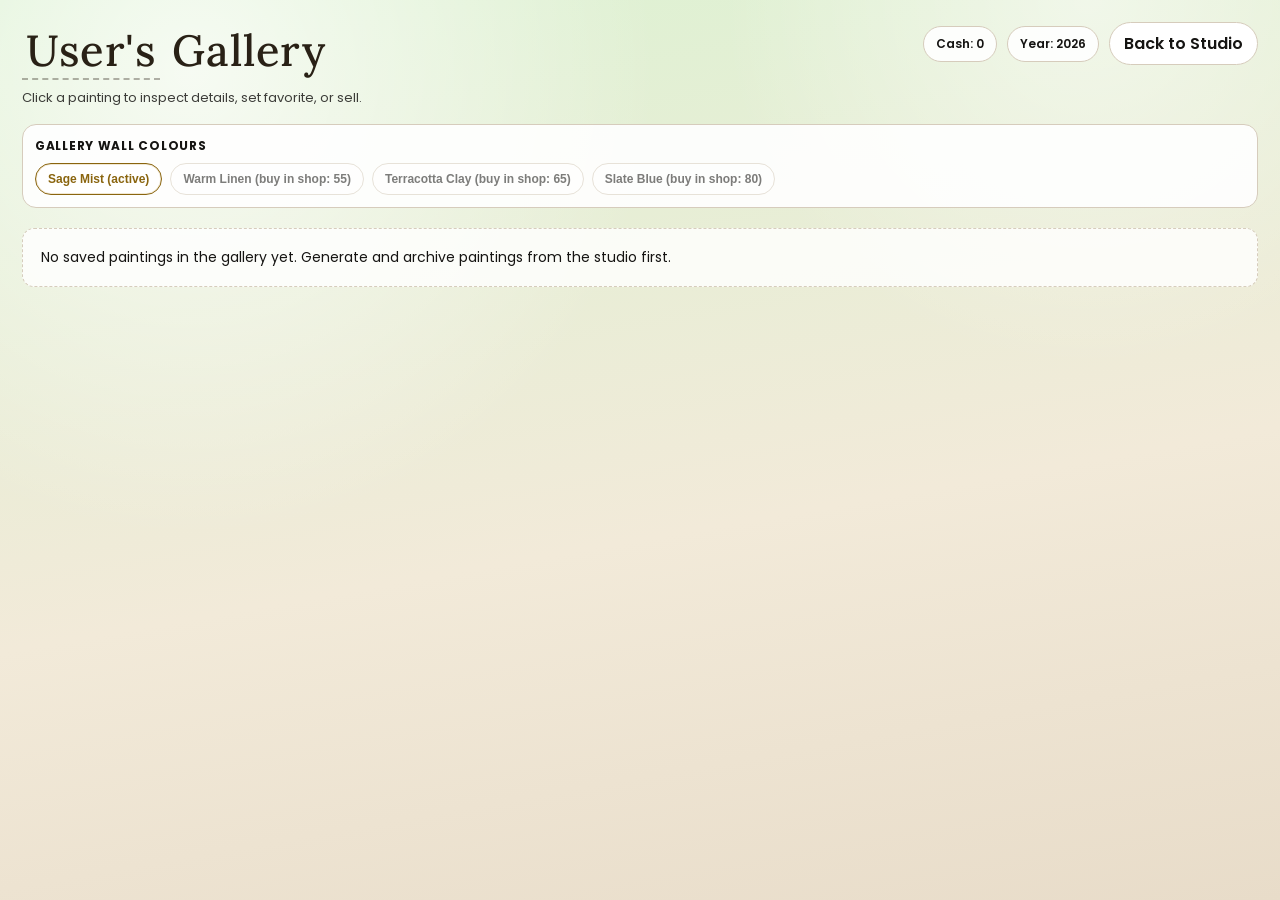
==== UsersGallery.html @ 3fb75469 "Update 0.3 Big update - Added finished Radial Menu - Text Boxes and portrait art - Animated sprites " ====
<!DOCTYPE html>
<html lang="en">
<head>
    <meta charset="UTF-8">
    <meta name="viewport" content="width=device-width, initial-scale=1.0">
    <title>UsersGallery</title>
    <link rel="preconnect" href="https://fonts.googleapis.com">
    <link rel="preconnect" href="https://fonts.gstatic.com" crossorigin>
    <link href="https://fonts.googleapis.com/css2?family=Poppins:wght@400;500;600;700&family=Lora:wght@400;500;700&display=swap" rel="stylesheet">
    <link rel="stylesheet" href="UsersGallery.css">
</head>
<body>
    <main class="gallery-shell">
        <header class="gallery-header">
            <div>
                <h1 class="gallery-title"><span id="gallery-owner" class="gallery-owner" contenteditable="true" spellcheck="false">User's</span> Gallery</h1>
                <p class="gallery-sub">Click a painting to inspect details, set favorite, or sell.</p>
            </div>
            <div class="gallery-actions">
                <div class="gallery-coin-pill" id="gallery-coins">Cash: 0</div>
                <div class="gallery-year-pill" id="gallery-year">Year: 0000</div>
                <a class="back-btn" href="index.html">Back to Studio</a>
            </div>
        </header>

        <section class="wall-controls">
            <h2 class="wall-controls-title">Gallery Wall Colours</h2>
            <div class="wall-controls-grid" id="wall-controls-grid"></div>
        </section>

        <section class="favourite-wrap" id="favourite-wrap" hidden>
            <article class="favourite-card" id="favourite-card"></article>
        </section>

        <section id="gallery-list"></section>
    </main>

    <div class="popup-backdrop" id="popup-backdrop" aria-hidden="true">
        <div class="popup-card">
            <img class="popup-image" id="popup-image" alt="Selected painting">
            <div class="popup-values" id="popup-values"></div>
            <p class="popup-summary" id="popup-summary"></p>
            <div class="popup-actions">
                <button class="popup-btn favorite" id="popup-favorite-btn" type="button">Set Favorite</button>
                <button class="popup-btn sell" id="popup-sell-btn" type="button">Sell</button>
                <button class="popup-btn" id="popup-close-btn" type="button">Close</button>
            </div>
        </div>
    </div>

    <div class="sale-announcement" id="sale-announcement" aria-hidden="true">
        <p class="sale-announcement-title" id="sale-announcement-title">SOLD 0 coins</p>
        <p class="sale-announcement-subtitle" id="sale-announcement-subtitle">Buyer: Collector</p>
    </div>

    <script>
    (function() {
        const STORAGE_CREATURE = 'creature_v2';
        const STORAGE_HISTORY = 'generation_history_v1';
        const STORAGE_OWNER = 'gallery_owner_name_v1';

        const WALL_THEMES = [
            { id: 'sage', label: 'Sage Mist', colour: [220, 242, 210], price: 0 },
            { id: 'linen', label: 'Warm Linen', colour: [244, 236, 217], price: 55 },
            { id: 'clay', label: 'Terracotta Clay', colour: [232, 202, 176], price: 65 },
            { id: 'slate', label: 'Slate Blue', colour: [188, 203, 218], price: 80 },
        ];

        // Global multiplier for gallery artwork size.
        const GALLERY_IMAGE_SIZE_MULTIPLIER = 4;

        const BUYER_PROFILES = [
            {
                id: 'realist',
                name: 'Realist',
                weight: 1.0,
                baseMin: 10,
                baseMax: 95,
                precisionTarget: 0.95,
                precisionTolerance: 0.05,
                rangeTarget: 0.12,
                rangeTolerance: 0.1,
                styleWeight: 0.85,
                harmonyWeight: 0.15,
                harmonyLikes: { complementary: 1.0, similar: 0.25, contrasting: 0.45 },
            },
            {
                id: 'abstractist',
                name: 'Abstractist',
                weight: 1.0,
                baseMin: 10,
                baseMax: 90,
                precisionTarget: 0.25,
                precisionTolerance: 0.5,
                rangeTarget: 0.82,
                rangeTolerance: 0.28,
                styleWeight: 0.7,
                harmonyWeight: 0.3,
                harmonyLikes: { complementary: 0.4, similar: 0.95, contrasting: 0.95 },
            },
            {
                id: 'confetti-enthusiast',
                name: 'Confetti Enthusiast',
                weight: 0.7,
                baseMin: 15,
                baseMax: 105,
                precisionTarget: 0.6,
                precisionTolerance: 0.2,
                rangeTarget: 0.97,
                rangeTolerance: 0.12,
                styleWeight: 0.35,
                harmonyWeight: 0.65,
                harmonyLikes: { complementary: 0.25, similar: 0.3, contrasting: 1.0 },
            },
        ];

        const ownerEl = document.getElementById('gallery-owner');
        const coinsEl = document.getElementById('gallery-coins');
        const yearEl = document.getElementById('gallery-year');
        const wallControlsGridEl = document.getElementById('wall-controls-grid');
        const favouriteWrapEl = document.getElementById('favourite-wrap');
        const favouriteCardEl = document.getElementById('favourite-card');
        const galleryListEl = document.getElementById('gallery-list');
        const popupBackdropEl = document.getElementById('popup-backdrop');
        const popupImageEl = document.getElementById('popup-image');
        const popupValuesEl = document.getElementById('popup-values');
        const popupSummaryEl = document.getElementById('popup-summary');
        const popupFavoriteBtnEl = document.getElementById('popup-favorite-btn');
        const popupSellBtnEl = document.getElementById('popup-sell-btn');
        const popupCloseBtnEl = document.getElementById('popup-close-btn');
        const saleAnnouncementEl = document.getElementById('sale-announcement');
        const saleAnnouncementTitleEl = document.getElementById('sale-announcement-title');
        const saleAnnouncementSubtitleEl = document.getElementById('sale-announcement-subtitle');

        let creatureState = loadJson(STORAGE_CREATURE, {});
        let history = loadJson(STORAGE_HISTORY, []);
        if (!Array.isArray(history)) history = [];

        let selectedSnapshot = null;
        let coins = Number(creatureState.galleryCoins) || 0;
        let ownedWallThemeIds = normalizeOwnedThemes(creatureState.ownedGalleryWallThemeIds);
        let activeWallThemeId = pickActiveTheme(creatureState.activeGalleryWallThemeId, ownedWallThemeIds);
        let favouriteGenerationSerial = normalizeSerial(creatureState.favouriteGenerationSerial);
        let trimCacheBySerial = new Map();
        let activeRenderVersion = 0;
        let saleAnnouncement = null;
        let saleAnnouncementRaf = null;

        let currentYear = new Date().getFullYear();
        yearEl.textContent = `Year: ${currentYear}`;

        initializeOwnerName();
        applyWallTheme();
        renderWallControls();
        renderGallery();

        ownerEl.addEventListener('blur', persistOwnerName);
        ownerEl.addEventListener('keydown', (event) => {
            if (event.key === 'Enter') {
                event.preventDefault();
                ownerEl.blur();
            }
        });

        popupBackdropEl.addEventListener('click', (event) => {
            if (event.target === popupBackdropEl) closePopup();
        });
        popupCloseBtnEl.addEventListener('click', closePopup);
        popupFavoriteBtnEl.addEventListener('click', onSetFavoriteClicked);
        popupSellBtnEl.addEventListener('click', onSellClicked);
        window.addEventListener('resize', onWindowResized);

        function loadJson(key, fallback) {
            try {
                let raw = localStorage.getItem(key);
                if (!raw) return fallback;
                return JSON.parse(raw);
            } catch (_) {
                return fallback;
            }
        }

        function saveCreatureState() {
            localStorage.setItem(STORAGE_CREATURE, JSON.stringify(creatureState));
        }

        function saveHistory() {
            localStorage.setItem(STORAGE_HISTORY, JSON.stringify(history));
        }

        function normalizeOwnedThemes(rawOwned) {
            let valid = new Set(WALL_THEMES.map(theme => theme.id));
            let owned = Array.isArray(rawOwned) ? rawOwned.filter(id => valid.has(id)) : [];
            if (!owned.includes('sage')) owned.unshift('sage');
            return owned.filter((id, idx, arr) => arr.indexOf(id) === idx);
        }

        function pickActiveTheme(rawActive, owned) {
            let valid = new Set(WALL_THEMES.map(theme => theme.id));
            if (typeof rawActive === 'string' && valid.has(rawActive) && owned.includes(rawActive)) {
                return rawActive;
            }
            return owned[0] || 'sage';
        }

        function normalizeSerial(value) {
            let n = Number(value);
            return Number.isFinite(n) ? n : null;
        }

        function initializeOwnerName() {
            let stored = localStorage.getItem(STORAGE_OWNER);
            if (!stored || !stored.trim()) {
                ownerEl.textContent = 'User\'s';
                return;
            }
            ownerEl.textContent = stored.trim();
        }

        function persistOwnerName() {
            let cleaned = (ownerEl.textContent || '').replace(/\s+/g, ' ').trim();
            if (!cleaned) cleaned = 'User\'s';
            ownerEl.textContent = cleaned;
            localStorage.setItem(STORAGE_OWNER, cleaned);
        }

        function getThemeById(themeId) {
            return WALL_THEMES.find(theme => theme.id === themeId) || WALL_THEMES[0];
        }

        function applyWallTheme() {
            let theme = getThemeById(activeWallThemeId);
            document.documentElement.style.setProperty('--wall', `rgb(${theme.colour[0]}, ${theme.colour[1]}, ${theme.colour[2]})`);
        }

        function renderWallControls() {
            wallControlsGridEl.innerHTML = '';
            for (let i = 0; i < WALL_THEMES.length; i++) {
                let theme = WALL_THEMES[i];
                let btn = document.createElement('button');
                btn.type = 'button';
                btn.className = 'wall-chip';

                let owned = ownedWallThemeIds.includes(theme.id);
                let active = activeWallThemeId === theme.id;

                if (active) btn.classList.add('active');
                if (!owned) btn.classList.add('locked');

                if (!owned) {
                    btn.textContent = `${theme.label} (buy in shop: ${theme.price})`;
                    btn.disabled = true;
                } else {
                    btn.textContent = active ? `${theme.label} (active)` : `${theme.label} (owned)`;
                    btn.disabled = false;
                    btn.addEventListener('click', () => {
                        activeWallThemeId = theme.id;
                        creatureState.activeGalleryWallThemeId = activeWallThemeId;
                        saveCreatureState();
                        applyWallTheme();
                        renderWallControls();
                    });
                }

                wallControlsGridEl.appendChild(btn);
            }
        }

        function getReferenceKeyword(snapshot) {
            if (snapshot.referenceKeyword && String(snapshot.referenceKeyword).trim()) {
                return String(snapshot.referenceKeyword).trim();
            }

            let path = snapshot.referencePath || '';
            if (path.startsWith('prompt:')) {
                let promptKeyword = path.slice('prompt:'.length).trim();
                return promptKeyword || 'Prompt Study';
            }

            let fileName = String(path).split('/').pop() || '';
            let map = {
                'FamiliarBallReference.png': 'Sphere',
                'FamiliarBirdReference.png': 'Bird',
                'FamiliarBirdReference2.png': 'Pigeon',
                'FamiliarRealBirdReference.webp': 'Avian',
                'FamiliarRealBirdReference2.webp': 'Flying Monster',
                'FamiliarTextArt-Happy.png': 'Happiness',
                'FamiliarTextArt-Pride.png': 'Pride',
            };
            if (map[fileName]) return map[fileName];

            return 'Reference Study';
        }

        function stableSeedForSnapshot(snapshot, salt) {
            let serial = Number(snapshot.serial) || 0;
            let precisionBits = Math.round((Number(snapshot.referenceRulePrecision) || 0) * 1000);
            let offsetBits = Number(snapshot.colorSchemeOffsetRange) || 0;
            let neighborBits = Number(snapshot.neighborSimilarRange) || 0;
            let refBits = Number(snapshot.referenceMatchRgbRange) || 0;
            let seed = serial * 131 + precisionBits * 17 + offsetBits * 31 + neighborBits * 13 + refBits * 7 + salt * 97;
            return Math.abs(seed);
        }

        function pickVariant(snapshot, options, salt) {
            if (!Array.isArray(options) || options.length === 0) return '';
            let seed = stableSeedForSnapshot(snapshot, salt);
            let index = seed % options.length;
            return options[index];
        }

        function titlePrefix(snapshot) {
            let precision = Number(snapshot.referenceRulePrecision) || 0.5;
            if (precision < 0.25) {
                return pickVariant(snapshot, ['The Essence of ', 'The Ideal ', 'Death of a ', 'Scribble of ', 'My '], 1);
            }
            if (precision < 0.5) {
                return pickVariant(snapshot, ['Abstracted ', 'Deconstructed ', 'Sketch of ', 'Exploded ', 'Chaotic ', 'Impasto Painting of '], 2);
            }
            if (precision < 0.8) {
                return pickVariant(snapshot, ['Study of ', 'Painting of ', 'Midday Light on ', 'Morning Render with ', 'Reality of ', 'The World of'], 3);
            }
            return pickVariant(snapshot, ['Portrait of ', 'Hyperrealistic Painting with ', 'My ', 'Photograph of '], 4);
        }

        function flavourText(snapshot) {
            let precision = Number(snapshot.referenceRulePrecision) || 0.5;
            let noise = Number(snapshot.colorSchemeOffsetRange) || 20;

            if (precision < 0.3) {
                return pickVariant(snapshot, [
                    'I closed my eyes and drew what I felt.',
                    'An abstract interpretation made without reference.',
                    'Completely random strokes made as an abstract interpretation of colour.',
                    'Broad abstraction carries the image more than fine detail.'
                ], 10);
            }
            if (noise > 40) {
                return pickVariant(snapshot, [
                    'TV static captured by me.',
                    'Fractual noise study.',
                    'The messy colours reflect the artistic essence of a computer generated image, using just random noise with loose rules to try and create ideas. However, this is a fruitless effort as random numbers and colour could never accurately reflect an interpretation or true abstraction of reality. In the end I am doomed to constantly create degeneration of other artists work and never truly create something my own.',
                    'I honestly do not know what this is.',
                    'The vast variation in the colours results in a loss of form, pallette, and structure. Creating a painting of grain and noise.'
                ], 11);
            }
            if (precision > 0.85) {
                return pickVariant(snapshot, [
                    'High-detail rendering with tighter decisions and cleaner form.',
                    'Refined edge discipline gives this piece a deliberate finish.',
                    'I need to stay so still, I grew more Mycellium to root me to the ground just to help stabilize.',
                    'In order to get this level of accuracy I taped a laptop to my head so I can constantly see a reference.'
                ], 12);
            }
            return pickVariant(snapshot, [
                'A very balanced painting, as I did not want to lean in any direction.',
                'A very moderate painting, not using extreme precision nor random colours.',
                'My very cool painting. I was so happy to make this, I wanted to put it on my fridge. But I do not have hands.',
                'Moderate precision supports both readability and expressive variation.'
            ], 13);
        }

        function generatedTitle(snapshot) {
            let keyword = getReferenceKeyword(snapshot);
            let year = Number(snapshot.createdAtYear) || currentYear;
            return `${titlePrefix(snapshot)}${keyword} (${year})`;
        }

        function snapshotValues(snapshot) {
            let scheme = Array.isArray(snapshot.colorScheme) ? snapshot.colorScheme : [];
            let schemeText = scheme.map(col => `(${col[0]},${col[1]},${col[2]})`).join(' ');
            return [
                `generation #${snapshot.serial} (${snapshot.reason || 'archived'})`,
                `precision: ${(Number(snapshot.referenceRulePrecision) || 0).toFixed(3)}`,
                `color_scheme_offset_range: ${snapshot.colorSchemeOffsetRange || 0}`,
                `neighbor_similar_range: ${snapshot.neighborSimilarRange || 0}`,
                `reference_match_rgb_range: ${snapshot.referenceMatchRgbRange || 0}`,
                `scheme: ${schemeText}`,
            ].join('\n');
        }

        function clamp01(v) {
            return Math.max(0, Math.min(1, Number(v) || 0));
        }

        function hueDistanceDegrees(a, b) {
            let diff = Math.abs(a - b) % 360;
            return diff > 180 ? 360 - diff : diff;
        }

        function rgbToHue(rgb) {
            let r = clamp01((Number(rgb[0]) || 0) / 255);
            let g = clamp01((Number(rgb[1]) || 0) / 255);
            let b = clamp01((Number(rgb[2]) || 0) / 255);

            let max = Math.max(r, g, b);
            let min = Math.min(r, g, b);
            let delta = max - min;
            if (delta === 0) return 0;

            let hue = 0;
            if (max === r) hue = ((g - b) / delta) % 6;
            else if (max === g) hue = (b - r) / delta + 2;
            else hue = (r - g) / delta + 4;

            hue *= 60;
            if (hue < 0) hue += 360;
            return hue;
        }

        function analyzeColourTheoryFromScheme(scheme) {
            if (!Array.isArray(scheme) || scheme.length < 2) {
                return { similar: 0, complementary: 0, contrasting: 0.5 };
            }

            let hues = scheme.map(rgbToHue);
            let pairCount = 0;
            let similar = 0;
            let complementary = 0;
            let contrasting = 0;

            for (let i = 0; i < hues.length; i++) {
                for (let j = i + 1; j < hues.length; j++) {
                    let d = hueDistanceDegrees(hues[i], hues[j]);
                    pairCount += 1;
                    if (d <= 25) similar += 1;
                    if (d >= 150 && d <= 210) complementary += 1;
                    if (d >= 70 && d <= 140) contrasting += 1;
                }
            }

            if (pairCount === 0) return { similar: 0, complementary: 0, contrasting: 0.5 };
            return {
                similar: similar / pairCount,
                complementary: complementary / pairCount,
                contrasting: contrasting / pairCount,
            };
        }

        function targetMatchScore(value, target, tolerance) {
            let safeTolerance = Math.max(0.0001, Number(tolerance) || 0);
            return clamp01(1 - Math.abs((Number(value) || 0) - (Number(target) || 0)) / safeTolerance);
        }

        function normalisedRangeEnergy(snapshot) {
            let offset = clamp01((Number(snapshot.colorSchemeOffsetRange) || 0) / 255);
            let neighbor = clamp01((Number(snapshot.neighborSimilarRange) || 0) / 255);
            let ref = clamp01((Number(snapshot.referenceMatchRgbRange) || 0) / 255);
            return (offset + neighbor + ref) / 3;
        }

        function evaluateSnapshotAgainstBuyer(snapshot, buyer, useRandomBase = true) {
            let precision = clamp01(snapshot.referenceRulePrecision || 0);
            let rangeEnergy = normalisedRangeEnergy(snapshot);
            let colourTheory = analyzeColourTheoryFromScheme(snapshot.colorScheme || []);

            let precisionScore = targetMatchScore(precision, buyer.precisionTarget, buyer.precisionTolerance);
            let rangeScore = targetMatchScore(rangeEnergy, buyer.rangeTarget, buyer.rangeTolerance);
            let styleScore = (precisionScore + rangeScore) * 0.5;

            let harmonyLikes = buyer.harmonyLikes || {};
            let harmonyWeighted =
                colourTheory.complementary * (harmonyLikes.complementary || 0) +
                colourTheory.similar * (harmonyLikes.similar || 0) +
                colourTheory.contrasting * (harmonyLikes.contrasting || 0);
            let harmonyWeightSum =
                (harmonyLikes.complementary || 0) +
                (harmonyLikes.similar || 0) +
                (harmonyLikes.contrasting || 0);
            let harmonyScore = harmonyWeightSum > 0 ? clamp01(harmonyWeighted / harmonyWeightSum) : 0.5;

            let combinedFit = clamp01(
                styleScore * (buyer.styleWeight || 0.5) +
                harmonyScore * (buyer.harmonyWeight || 0.5)
            );

            let baseValue = useRandomBase
                ? buyer.baseMin + Math.random() * (buyer.baseMax - buyer.baseMin)
                : (buyer.baseMin + buyer.baseMax) * 0.5;

            let payout = Math.round(baseValue * (0.45 + combinedFit * 1.35));
            return {
                buyerId: buyer.id,
                buyerName: buyer.name,
                fit: combinedFit,
                payout,
            };
        }

        function pickRandomBuyerProfile() {
            let totalWeight = BUYER_PROFILES.reduce((sum, buyer) => sum + Math.max(0, buyer.weight || 0), 0);
            if (totalWeight <= 0) return BUYER_PROFILES[0];

            let pick = Math.random() * totalWeight;
            let cursor = 0;
            for (let i = 0; i < BUYER_PROFILES.length; i++) {
                cursor += Math.max(0, BUYER_PROFILES[i].weight || 0);
                if (pick <= cursor) return BUYER_PROFILES[i];
            }
            return BUYER_PROFILES[BUYER_PROFILES.length - 1];
        }

        function appraiseSnapshotForSale(snapshot) {
            let buyer = pickRandomBuyerProfile();
            return evaluateSnapshotAgainstBuyer(snapshot, buyer, true);
        }

        function estimateSnapshotMarketValue(snapshot) {
            if (!BUYER_PROFILES.length) {
                return { estimate: 0, topBuyer: 'none', topFit: 0 };
            }

            let evaluations = BUYER_PROFILES.map((buyer) => evaluateSnapshotAgainstBuyer(snapshot, buyer, false));
            let estimate = Math.round(evaluations.reduce((sum, evalResult) => sum + evalResult.payout, 0) / evaluations.length);
            let top = evaluations[0];

            for (let i = 1; i < evaluations.length; i++) {
                if (evaluations[i].fit > top.fit) top = evaluations[i];
            }

            return {
                estimate,
                topBuyer: top.buyerName,
                topFit: top.fit,
            };
        }

        function saleSummary(snapshot) {
            if (snapshot.sold) {
                return `Sold to ${snapshot.soldTo || 'buyer'} for ${snapshot.salePrice || 0} coins.`;
            }
            let estimate = estimateSnapshotMarketValue(snapshot);
            return `Market estimate: ~${estimate.estimate} coins. Best fit: ${estimate.topBuyer} (${Math.round(estimate.topFit * 100)}%).`;
        }

        function onWindowResized() {
            let grid = galleryListEl.querySelector('.art-grid');
            if (grid) {
                applyMasonryLayout(grid);
            }
            let favouriteGrid = favouriteCardEl.querySelector('.art-grid');
            if (favouriteGrid) {
                applyMasonryLayout(favouriteGrid);
            }
        }

        function trimmedFallbackForSnapshot(snapshot) {
            return {
                serial: Number(snapshot.serial),
                imageDataUrl: snapshot.imageDataUrl,
                width: 1,
                height: 1,
                area: 1,
                aspect: 1,
            };
        }

        function trimTransparentPadding(imageDataUrl) {
            return new Promise((resolve) => {
                let img = new Image();
                img.onload = () => {
                    let sourceCanvas = document.createElement('canvas');
                    sourceCanvas.width = img.naturalWidth;
                    sourceCanvas.height = img.naturalHeight;
                    let sourceCtx = sourceCanvas.getContext('2d');
                    sourceCtx.drawImage(img, 0, 0);

                    let data = sourceCtx.getImageData(0, 0, sourceCanvas.width, sourceCanvas.height).data;
                    let minX = sourceCanvas.width;
                    let minY = sourceCanvas.height;
                    let maxX = -1;
                    let maxY = -1;

                    for (let y = 0; y < sourceCanvas.height; y++) {
                        for (let x = 0; x < sourceCanvas.width; x++) {
                            let alpha = data[(y * sourceCanvas.width + x) * 4 + 3];
                            if (alpha > 8) {
                                if (x < minX) minX = x;
                                if (y < minY) minY = y;
                                if (x > maxX) maxX = x;
                                if (y > maxY) maxY = y;
                            }
                        }
                    }

                    if (maxX < minX || maxY < minY) {
                        resolve({
                            imageDataUrl,
                            width: img.naturalWidth,
                            height: img.naturalHeight,
                        });
                        return;
                    }

                    let trimWidth = maxX - minX + 1;
                    let trimHeight = maxY - minY + 1;
                    let trimmedCanvas = document.createElement('canvas');
                    trimmedCanvas.width = trimWidth;
                    trimmedCanvas.height = trimHeight;
                    let trimmedCtx = trimmedCanvas.getContext('2d');
                    trimmedCtx.drawImage(sourceCanvas, minX, minY, trimWidth, trimHeight, 0, 0, trimWidth, trimHeight);

                    resolve({
                        imageDataUrl: trimmedCanvas.toDataURL('image/png'),
                        width: trimWidth,
                        height: trimHeight,
                    });
                };
                img.onerror = () => {
                    resolve({ imageDataUrl, width: 1, height: 1 });
                };
                img.src = imageDataUrl;
            });
        }

        async function getDisplaySnapshot(snapshot) {
            let serial = Number(snapshot.serial);
            if (trimCacheBySerial.has(serial)) {
                return trimCacheBySerial.get(serial);
            }

            let promise = trimTransparentPadding(snapshot.imageDataUrl)
                .then((trimmed) => {
                    let width = Math.max(1, Number(trimmed.width) || 1);
                    let height = Math.max(1, Number(trimmed.height) || 1);
                    return {
                        serial,
                        imageDataUrl: trimmed.imageDataUrl || snapshot.imageDataUrl,
                        width,
                        height,
                        area: width * height,
                        aspect: width / height,
                    };
                })
                .catch(() => trimmedFallbackForSnapshot(snapshot));

            trimCacheBySerial.set(serial, promise);
            return promise;
        }

        function buildCardLayoutMeta(displaySnapshot, medianArea) {
            let areaRatio = displaySnapshot.area / medianArea;
            let sizeClass = 'normal';
            if (areaRatio < 0.72) sizeClass = 'small';
            if (areaRatio > 1.35) sizeClass = 'large';

            let scaleFactor = Math.sqrt(Math.max(0.18, areaRatio));
            scaleFactor = Math.max(0.64, Math.min(1.58, scaleFactor));

            let colSpan = 1;
            if (displaySnapshot.aspect > 1.45 && scaleFactor > 0.95) colSpan = 2;
            if (displaySnapshot.aspect > 2.1) colSpan = 3;
            if (scaleFactor > 1.4 && colSpan < 2) colSpan = 2;

            return {
                sizeClass,
                colSpan,
                scaleFactor,
            };
        }

        function applyMasonryLayout(gridEl) {
            let styles = getComputedStyle(gridEl);
            let rowHeight = parseFloat(styles.getPropertyValue('grid-auto-rows')) || 8;
            let rowGap = parseFloat(styles.getPropertyValue('row-gap')) || 0;

            let cards = Array.from(gridEl.querySelectorAll('.art-card'));
            for (let i = 0; i < cards.length; i++) {
                let card = cards[i];
                let colSpan = Number(card.dataset.colSpan) || 1;
                card.style.gridColumnEnd = `span ${colSpan}`;
            }

            requestAnimationFrame(() => {
                for (let i = 0; i < cards.length; i++) {
                    let card = cards[i];
                    let height = card.getBoundingClientRect().height;
                    let span = Math.max(1, Math.ceil((height + rowGap) / (rowHeight + rowGap)));
                    card.style.gridRowEnd = `span ${span}`;
                }
            });
        }

        function currentAnnouncementAlpha(nowMs, ann) {
            let elapsed = nowMs - ann.startAt;
            if (elapsed < 0 || elapsed > ann.durationMs) return 0;

            if (elapsed <= ann.fadeInMs) {
                return Math.max(0, Math.min(1, elapsed / ann.fadeInMs));
            }

            let fadeOutStart = ann.durationMs - ann.fadeOutMs;
            if (elapsed >= fadeOutStart) {
                return Math.max(0, Math.min(1, (ann.durationMs - elapsed) / ann.fadeOutMs));
            }

            return 1;
        }

        function renderSaleAnnouncementFrame() {
            if (!saleAnnouncement) {
                saleAnnouncementRaf = null;
                return;
            }

            let now = performance.now();
            let alpha = currentAnnouncementAlpha(now, saleAnnouncement);
            if (alpha <= 0) {
                if (now - saleAnnouncement.startAt > saleAnnouncement.durationMs) {
                    saleAnnouncement = null;
                    saleAnnouncementEl.classList.remove('active');
                    saleAnnouncementEl.style.opacity = '0';
                    saleAnnouncementEl.setAttribute('aria-hidden', 'true');
                    saleAnnouncementRaf = null;
                    return;
                }
            }

            saleAnnouncementEl.style.opacity = String(alpha);
            saleAnnouncementEl.style.transform = `translate(-50%, calc(-50% + ${(1 - alpha) * 9}px))`;
            saleAnnouncementRaf = requestAnimationFrame(renderSaleAnnouncementFrame);
        }

        function playRegisterSound() {
            let AudioCtx = window.AudioContext || window.webkitAudioContext;
            if (!AudioCtx) return;

            if (!window._saleAudioCtx) {
                window._saleAudioCtx = new AudioCtx();
            }
            let ctx = window._saleAudioCtx;
            if (ctx.state === 'suspended') {
                ctx.resume();
            }

            let now = ctx.currentTime;
            let master = ctx.createGain();
            master.gain.setValueAtTime(0.0001, now);
            master.gain.exponentialRampToValueAtTime(0.18, now + 0.02);
            master.gain.exponentialRampToValueAtTime(0.0001, now + 0.42);
            master.connect(ctx.destination);

            let tone1 = ctx.createOscillator();
            tone1.type = 'square';
            tone1.frequency.setValueAtTime(740, now);
            tone1.frequency.exponentialRampToValueAtTime(980, now + 0.12);
            tone1.connect(master);
            tone1.start(now);
            tone1.stop(now + 0.2);

            let tone2 = ctx.createOscillator();
            tone2.type = 'triangle';
            tone2.frequency.setValueAtTime(1200, now + 0.08);
            tone2.frequency.exponentialRampToValueAtTime(820, now + 0.24);
            tone2.connect(master);
            tone2.start(now + 0.08);
            tone2.stop(now + 0.32);
        }

        function showSaleAnnouncement(buyerName, amount) {
            saleAnnouncement = {
                buyer: buyerName || 'Unknown buyer',
                amount: Math.max(0, Math.round(amount || 0)),
                startAt: performance.now(),
                durationMs: 2200,
                fadeInMs: 260,
                fadeOutMs: 520,
            };

            saleAnnouncementTitleEl.textContent = `SOLD ${saleAnnouncement.amount} coins`;
            saleAnnouncementSubtitleEl.textContent = `Buyer: ${saleAnnouncement.buyer}`;
            saleAnnouncementEl.classList.add('active');
            saleAnnouncementEl.style.opacity = '0';
            saleAnnouncementEl.setAttribute('aria-hidden', 'false');
            playRegisterSound();

            if (!saleAnnouncementRaf) {
                saleAnnouncementRaf = requestAnimationFrame(renderSaleAnnouncementFrame);
            }
        }

        function renderSnapshotCard(snapshot, displaySnapshot, medianArea) {
            let card = document.createElement('article');
            card.className = 'art-card';
            card.dataset.serial = String(snapshot.serial);

            let layoutMeta = buildCardLayoutMeta(displaySnapshot, medianArea);
            card.classList.add(`size-${layoutMeta.sizeClass}`);
            card.dataset.colSpan = String(layoutMeta.colSpan);
            card.style.setProperty('--paint-scale', String(layoutMeta.scaleFactor * GALLERY_IMAGE_SIZE_MULTIPLIER));

            let media = document.createElement('div');
            media.className = 'art-media';

            let img = document.createElement('img');
            img.className = 'art-image';
            img.src = displaySnapshot.imageDataUrl;
            img.alt = generatedTitle(snapshot);
            img.loading = 'lazy';
            img.decoding = 'async';

            media.appendChild(img);

            let meta = document.createElement('div');
            meta.className = 'art-meta';

            let title = document.createElement('h3');
            title.className = 'art-title';
            title.textContent = generatedTitle(snapshot);

            let flavour = document.createElement('p');
            flavour.className = 'art-flavour';
            flavour.textContent = flavourText(snapshot);

            meta.appendChild(title);
            meta.appendChild(flavour);
            card.appendChild(media);
            card.appendChild(meta);

            card.addEventListener('click', () => openPopup(snapshot));
            return card;
        }

        async function renderFavorite(snapshot) {
            favouriteCardEl.innerHTML = '';

            let heading = document.createElement('h2');
            heading.className = 'favourite-heading';
            heading.textContent = 'Favorite Painting';

            let display = await getDisplaySnapshot(snapshot);
            let favoriteGrid = document.createElement('div');
            favoriteGrid.className = 'art-grid favorite-grid';
            let card = renderSnapshotCard(snapshot, display, display.area || 1);
            card.classList.add('favorite-card-focus');
            card.style.setProperty('--paint-scale', String(1.45 * GALLERY_IMAGE_SIZE_MULTIPLIER));
            card.dataset.colSpan = '2';
            favoriteGrid.appendChild(card);

            favouriteCardEl.appendChild(heading);
            favouriteCardEl.appendChild(favoriteGrid);
            favouriteWrapEl.hidden = false;
            applyMasonryLayout(favoriteGrid);
        }

        async function renderGallery() {
            let renderVersion = ++activeRenderVersion;
            coinsEl.textContent = `Cash: ${coins}`;

            let favourite = history.find(item => Number(item.serial) === favouriteGenerationSerial) || null;
            if (favourite) {
                await renderFavorite(favourite);
                if (renderVersion !== activeRenderVersion) return;
            } else {
                favouriteWrapEl.hidden = true;
                favouriteCardEl.innerHTML = '';
            }

            let nonFavourite = history.filter(item => Number(item.serial) !== favouriteGenerationSerial);

            if (nonFavourite.length === 0) {
                galleryListEl.innerHTML = '<div class="empty-note">No saved paintings in the gallery yet. Generate and archive paintings from the studio first.</div>';
                return;
            }

            let displaySnapshots = await Promise.all(nonFavourite.map(item => getDisplaySnapshot(item)));
            if (renderVersion !== activeRenderVersion) return;

            let sortedAreas = displaySnapshots.map(item => item.area).sort((a, b) => a - b);
            let medianArea = sortedAreas[Math.floor(sortedAreas.length / 2)] || 1;

            let grid = document.createElement('div');
            grid.className = 'art-grid';
            for (let i = 0; i < nonFavourite.length; i++) {
                grid.appendChild(renderSnapshotCard(nonFavourite[i], displaySnapshots[i], medianArea));
            }
            galleryListEl.innerHTML = '';
            galleryListEl.appendChild(grid);
            applyMasonryLayout(grid);
        }

        function openPopup(snapshot) {
            selectedSnapshot = snapshot;
            popupImageEl.src = snapshot.imageDataUrl;
            popupValuesEl.textContent = snapshotValues(snapshot);
            popupSummaryEl.textContent = saleSummary(snapshot);
            popupSellBtnEl.disabled = !!snapshot.sold;
            popupSellBtnEl.textContent = snapshot.sold ? 'Sold' : 'Sell';
            popupFavoriteBtnEl.textContent = Number(snapshot.serial) === favouriteGenerationSerial ? 'Favorited' : 'Set Favorite';
            popupBackdropEl.classList.add('active');
            popupBackdropEl.setAttribute('aria-hidden', 'false');
        }

        function closePopup() {
            selectedSnapshot = null;
            popupBackdropEl.classList.remove('active');
            popupBackdropEl.setAttribute('aria-hidden', 'true');
        }

        function onSetFavoriteClicked() {
            if (!selectedSnapshot) return;
            favouriteGenerationSerial = Number(selectedSnapshot.serial);
            creatureState.favouriteGenerationSerial = favouriteGenerationSerial;
            saveCreatureState();
            renderGallery();
            openPopup(selectedSnapshot);
        }

        function onSellClicked() {
            if (!selectedSnapshot || selectedSnapshot.sold) return;

            let appraisal = appraiseSnapshotForSale(selectedSnapshot);
            let payout = appraisal.payout;
            let buyerName = appraisal.buyerName;
            coins += payout;

            let serialToSell = Number(selectedSnapshot.serial);
            history = history.filter(item => Number(item.serial) !== serialToSell);

            if (favouriteGenerationSerial === serialToSell) {
                favouriteGenerationSerial = null;
                creatureState.favouriteGenerationSerial = null;
            }

            creatureState.galleryCoins = coins;
            creatureState.favouriteGenerationSerial = favouriteGenerationSerial;
            creatureState.ownedGalleryWallThemeIds = ownedWallThemeIds.slice();
            creatureState.activeGalleryWallThemeId = activeWallThemeId;

            saveCreatureState();
            saveHistory();
            renderGallery();
            closePopup();
            showSaleAnnouncement(buyerName, payout);
        }
    })();
    </script>
</body>
</html>
---- UsersGallery.css ----
:root {
    --ink: #151412;
    --paper: #fbf8f1;
    --panel: rgba(255, 255, 255, 0.9);
    --line: #d6ccbc;
    --gold: #b98b24;
    --gold-deep: #8a650f;
    --wall: #dcf2d2;
}

* {
    box-sizing: border-box;
}

body {
    margin: 0;
    font-family: 'Poppins', sans-serif;
    color: var(--ink);
    background:
        radial-gradient(circle at 15% 8%, rgba(255, 255, 255, 0.72), transparent 34%),
        radial-gradient(circle at 85% 0%, rgba(255, 255, 255, 0.5), transparent 26%),
        linear-gradient(170deg, var(--wall), #f2ead9 58%, #e8dcc9 100%);
    min-height: 100vh;
}

.gallery-shell {
    max-width: 1300px;
    margin: 0 auto;
    padding: 22px;
}

.gallery-header {
    display: flex;
    justify-content: space-between;
    align-items: flex-start;
    gap: 12px;
    margin-bottom: 16px;
}

.gallery-title {
    margin: 0;
    font-family: 'Lora', serif;
    font-size: clamp(30px, 3.4vw, 56px);
    font-weight: 500;
    letter-spacing: 0.02em;
    color: #292116;
}

.gallery-owner {
    display: inline-block;
    min-width: 120px;
    border-bottom: 2px dashed rgba(41, 33, 22, 0.35);
    padding: 0 4px;
    outline: none;
}

.gallery-owner:focus {
    border-bottom-color: #6a9bcc;
}

.gallery-sub {
    margin-top: 8px;
    margin-bottom: 0;
    font-size: 13px;
    opacity: 0.82;
}

.gallery-actions {
    display: flex;
    align-items: center;
    gap: 10px;
}

.gallery-coin-pill,
.gallery-year-pill {
    background: var(--panel);
    border: 1px solid var(--line);
    border-radius: 999px;
    padding: 8px 12px;
    font-size: 12px;
    font-weight: 600;
}

.back-btn {
    border: 1px solid var(--line);
    border-radius: 999px;
    background: #fff;
    color: var(--ink);
    font-weight: 600;
    text-decoration: none;
    padding: 8px 14px;
}

.wall-controls {
    margin-top: 6px;
    margin-bottom: 20px;
    background: var(--panel);
    border: 1px solid var(--line);
    border-radius: 14px;
    padding: 12px;
}

.wall-controls-title {
    margin: 0 0 8px 0;
    font-size: 12px;
    letter-spacing: 0.06em;
    text-transform: uppercase;
}

.wall-controls-grid {
    display: flex;
    flex-wrap: wrap;
    gap: 8px;
}

.wall-chip {
    border: 1px solid var(--line);
    border-radius: 999px;
    padding: 8px 12px;
    background: #fff;
    color: var(--ink);
    font-size: 12px;
    font-weight: 600;
    cursor: pointer;
}

.wall-chip.active {
    border-color: var(--gold-deep);
    color: var(--gold-deep);
    box-shadow: inset 0 0 0 1px rgba(185, 139, 36, 0.2);
}

.wall-chip.locked {
    opacity: 0.55;
    cursor: not-allowed;
}

.favourite-wrap {
    margin-bottom: 18px;
}

.favourite-card {
    border: 2px solid rgba(185, 139, 36, 0.8);
    border-radius: 18px;
    background:
        linear-gradient(135deg, rgba(255, 245, 202, 0.32), rgba(255, 255, 255, 0.9));
    box-shadow: 0 14px 30px rgba(78, 62, 24, 0.16);
    padding: 14px;
}

.favourite-heading {
    margin: 0 0 8px 0;
    color: var(--gold);
    letter-spacing: 0.08em;
    text-transform: uppercase;
    font-size: 12px;
    font-weight: 700;
}

.art-grid {
    display: grid;
    grid-template-columns: repeat(auto-fill, minmax(150px, 1fr));
    grid-auto-rows: 8px;
    gap: 36px 30px;
    grid-auto-flow: dense;
    align-items: start;
}

.favorite-grid {
    grid-template-columns: repeat(2, minmax(160px, 240px));
    justify-content: center;
}

.art-card {
    cursor: pointer;
    border: none;
    background: transparent;
    overflow: visible;
    display: flex;
    flex-direction: column;
    align-items: center;
    transition: transform 0.18s ease;
}

.art-card:hover {
    transform: translateY(-3px);
}

.art-media {
    width: 100%;
    display: flex;
    justify-content: center;
    align-items: flex-start;
}

.art-image {
    width: calc(100% * var(--paint-scale, 1));
    height: auto;
    max-width: 170%;
    display: block;
    image-rendering: pixelated;
    background: transparent;
    border: 5px solid #6e5222;
    box-shadow:
        inset 0 0 0 2px #aa7e2f,
        0 10px 20px rgba(40, 27, 8, 0.26);
}

.art-card.size-small .art-image {
    width: calc(86% * var(--paint-scale, 1));
}

.art-card.size-normal .art-image {
    width: calc(94% * var(--paint-scale, 1));
}

.art-card.size-large .art-image {
    width: calc(104% * var(--paint-scale, 1));
}

.favorite-card-focus {
    align-items: center;
}

.favorite-card-focus .art-image {
    border: 10px solid #7c5a1a;
    box-shadow:
        inset 0 0 0 3px #d8b34e,
        inset 0 0 0 8px #9c7222,
        0 14px 30px rgba(57, 38, 8, 0.35);
}

.favorite-card-focus .art-meta {
    text-align: center;
}

.art-meta {
    width: 100%;
    padding: 8px 4px 0 4px;
}

.art-title {
    margin: 0 0 5px 0;
    font-family: 'Lora', serif;
    font-size: 16px;
    line-height: 1.22;
}

.art-flavour {
    margin: 0;
    font-size: 12px;
    line-height: 1.4;
    opacity: 0.82;
}

.sale-announcement {
    position: fixed;
    left: 50%;
    top: 50%;
    transform: translate(-50%, -50%);
    opacity: 0;
    pointer-events: none;
    z-index: 250;
    text-align: center;
}

.sale-announcement.active {
    display: block;
}

.sale-announcement-title {
    margin: 0;
    font-family: 'Lora', serif;
    font-size: clamp(24px, 4.2vw, 52px);
    font-weight: 700;
    letter-spacing: 0.02em;
    color: #fff1bc;
    text-shadow:
        0 2px 0 rgba(0, 0, 0, 0.5),
        0 7px 18px rgba(0, 0, 0, 0.5);
}

.sale-announcement-subtitle {
    margin: 6px 0 0 0;
    font-size: clamp(14px, 2vw, 26px);
    color: #ecf8ff;
    text-shadow:
        0 1px 0 rgba(0, 0, 0, 0.45),
        0 6px 15px rgba(0, 0, 0, 0.45);
}

.empty-note {
    border: 1px dashed var(--line);
    border-radius: 12px;
    background: rgba(255, 255, 255, 0.8);
    padding: 18px;
    font-size: 14px;
}

.popup-backdrop {
    position: fixed;
    inset: 0;
    background: rgba(9, 8, 6, 0.48);
    display: none;
    justify-content: center;
    align-items: center;
    z-index: 200;
    padding: 16px;
}

.popup-backdrop.active {
    display: flex;
}

.popup-card {
    width: min(760px, 100%);
    max-height: calc(100vh - 32px);
    overflow: auto;
    border: 1px solid var(--line);
    border-radius: 14px;
    background: #fff;
    box-shadow: 0 16px 44px rgba(0, 0, 0, 0.34);
    padding: 12px;
}

.popup-image {
    width: 100%;
    border-radius: 10px;
    border: 1px solid var(--line);
    image-rendering: pixelated;
}

.popup-values {
    margin-top: 10px;
    margin-bottom: 8px;
    max-height: 160px;
    overflow: auto;
    border: 1px solid var(--line);
    border-radius: 10px;
    background: #f9f7f2;
    padding: 10px;
    white-space: pre-wrap;
    font-size: 12px;
    line-height: 1.42;
    font-family: 'Courier New', monospace;
}

.popup-summary {
    margin: 0 0 10px 0;
    font-size: 12px;
    line-height: 1.4;
}

.popup-actions {
    display: grid;
    grid-template-columns: 1fr 1fr 1fr;
    gap: 8px;
}

.popup-btn {
    border: 1px solid #ccb98f;
    border-radius: 8px;
    background: #fff;
    padding: 9px 8px;
    font-weight: 600;
    cursor: pointer;
}

.popup-btn:hover {
    background: #f8f3e7;
}

.popup-btn.sell {
    border-color: #bc7656;
    color: #7a3f29;
}

.popup-btn.favorite {
    border-color: #c89a33;
    color: #8a650f;
}

@media (max-width: 900px) {
    .gallery-header {
        flex-direction: column;
        align-items: flex-start;
    }

    .gallery-actions {
        width: 100%;
        flex-wrap: wrap;
    }

    .popup-actions {
        grid-template-columns: 1fr;
    }

    .art-grid {
        grid-template-columns: repeat(auto-fill, minmax(130px, 1fr));
        gap: 24px 20px;
    }

    .favorite-grid {
        grid-template-columns: minmax(150px, 260px);
    }
}
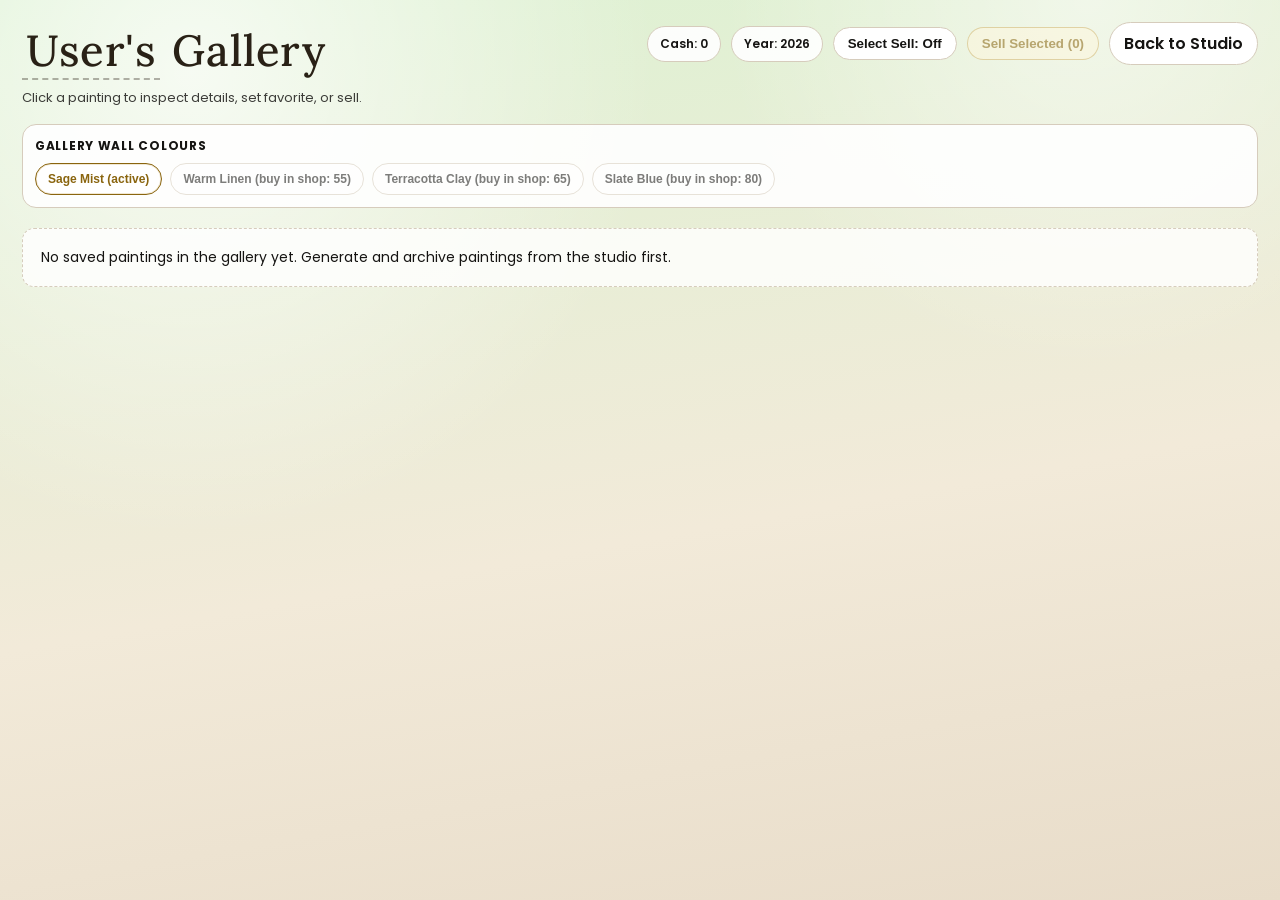
==== commit e22b7a10: "Update 0.9 Added new pot colours, changed sprites,  arranged scene, added multi-sell to gallery, tut" ====
--- a/UsersGallery.html
+++ b/UsersGallery.html
@@ -19,6 +19,8 @@
             <div class="gallery-actions">
                 <div class="gallery-coin-pill" id="gallery-coins">Cash: 0</div>
                 <div class="gallery-year-pill" id="gallery-year">Year: 0000</div>
+                <button class="gallery-select-btn" id="gallery-select-sell-toggle" type="button" aria-pressed="false">Select Sell: Off</button>
+                <button class="gallery-select-btn gallery-select-btn-primary" id="gallery-sell-selected-btn" type="button" disabled>Sell Selected (0)</button>
                 <a class="back-btn" href="index.html">Back to Studio</a>
             </div>
         </header>
@@ -68,6 +70,8 @@
 
         // Global multiplier for gallery artwork size.
         const GALLERY_IMAGE_SIZE_MULTIPLIER = 4;
+        const DEFAULT_CANVAS_COLS = 30;
+        const DEFAULT_CANVAS_ROWS = 30;
 
         const BUYER_PROFILES = [
             {
@@ -121,6 +125,8 @@
         const favouriteWrapEl = document.getElementById('favourite-wrap');
         const favouriteCardEl = document.getElementById('favourite-card');
         const galleryListEl = document.getElementById('gallery-list');
+        const gallerySelectSellToggleEl = document.getElementById('gallery-select-sell-toggle');
+        const gallerySellSelectedBtnEl = document.getElementById('gallery-sell-selected-btn');
         const popupBackdropEl = document.getElementById('popup-backdrop');
         const popupImageEl = document.getElementById('popup-image');
         const popupValuesEl = document.getElementById('popup-values');
@@ -145,6 +151,8 @@
         let activeRenderVersion = 0;
         let saleAnnouncement = null;
         let saleAnnouncementRaf = null;
+        let selectSellModeActive = false;
+        let selectedSellSerials = new Set();
 
         let currentYear = new Date().getFullYear();
         yearEl.textContent = `Year: ${currentYear}`;
@@ -161,6 +169,13 @@
                 ownerEl.blur();
             }
         });
+
+        if (gallerySelectSellToggleEl) {
+            gallerySelectSellToggleEl.addEventListener('click', toggleGallerySelectSellMode);
+        }
+        if (gallerySellSelectedBtnEl) {
+            gallerySellSelectedBtnEl.addEventListener('click', sellSelectedGalleryItems);
+        }
 
         popupBackdropEl.addEventListener('click', (event) => {
             if (event.target === popupBackdropEl) closePopup();
@@ -206,6 +221,44 @@
         function normalizeSerial(value) {
             let n = Number(value);
             return Number.isFinite(n) ? n : null;
+        }
+
+        function pruneSelectedSellSerials() {
+            let validSerials = new Set(history.map(item => Number(item.serial)));
+            selectedSellSerials = new Set(Array.from(selectedSellSerials).filter(serial => validSerials.has(Number(serial))));
+        }
+
+        function updateGallerySelectionControls() {
+            if (gallerySelectSellToggleEl) {
+                gallerySelectSellToggleEl.textContent = selectSellModeActive ? 'Select Sell: On' : 'Select Sell: Off';
+                gallerySelectSellToggleEl.setAttribute('aria-pressed', selectSellModeActive ? 'true' : 'false');
+            }
+
+            if (gallerySellSelectedBtnEl) {
+                let selectedCount = selectedSellSerials.size;
+                gallerySellSelectedBtnEl.textContent = `Sell Selected (${selectedCount})`;
+                gallerySellSelectedBtnEl.disabled = !selectSellModeActive || selectedCount === 0;
+            }
+        }
+
+        function toggleGallerySelectSellMode() {
+            selectSellModeActive = !selectSellModeActive;
+            if (!selectSellModeActive) {
+                selectedSellSerials.clear();
+            }
+            updateGallerySelectionControls();
+            renderGallery();
+        }
+
+        function toggleGallerySellSelection(serial) {
+            let key = Number(serial);
+            if (selectedSellSerials.has(key)) {
+                selectedSellSerials.delete(key);
+            } else {
+                selectedSellSerials.add(key);
+            }
+            updateGallerySelectionControls();
+            renderGallery();
         }
 
         function initializeOwnerName() {
@@ -449,6 +502,12 @@
             return (offset + neighbor + ref) / 3;
         }
 
+        function getSnapshotCanvasArea(snapshot) {
+            let cols = Math.max(1, Math.floor(Number(snapshot.canvasCols) || DEFAULT_CANVAS_COLS));
+            let rows = Math.max(1, Math.floor(Number(snapshot.canvasRows) || DEFAULT_CANVAS_ROWS));
+            return cols * rows;
+        }
+
         function evaluateSnapshotAgainstBuyer(snapshot, buyer, useRandomBase = true) {
             let precision = clamp01(snapshot.referenceRulePrecision || 0);
             let rangeEnergy = normalisedRangeEnergy(snapshot);
@@ -478,7 +537,10 @@
                 ? buyer.baseMin + Math.random() * (buyer.baseMax - buyer.baseMin)
                 : (buyer.baseMin + buyer.baseMax) * 0.5;
 
-            let payout = Math.round(baseValue * (0.45 + combinedFit * 1.35));
+            let canvasArea = getSnapshotCanvasArea(snapshot);
+            let defaultArea = DEFAULT_CANVAS_COLS * DEFAULT_CANVAS_ROWS;
+            let areaMultiplier = Math.sqrt(Math.max(1, canvasArea / defaultArea));
+            let payout = Math.round(baseValue * (0.45 + combinedFit * 1.35) * areaMultiplier);
             return {
                 buyerId: buyer.id,
                 buyerName: buyer.name,
@@ -761,6 +823,7 @@
             saleAnnouncement = {
                 buyer: buyerName || 'Unknown buyer',
                 amount: Math.max(0, Math.round(amount || 0)),
+                subtitle: '',
                 startAt: performance.now(),
                 durationMs: 2200,
                 fadeInMs: 260,
@@ -768,7 +831,7 @@
             };
 
             saleAnnouncementTitleEl.textContent = `SOLD ${saleAnnouncement.amount} coins`;
-            saleAnnouncementSubtitleEl.textContent = `Buyer: ${saleAnnouncement.buyer}`;
+            saleAnnouncementSubtitleEl.textContent = saleAnnouncement.subtitle || `Buyer: ${saleAnnouncement.buyer}`;
             saleAnnouncementEl.classList.add('active');
             saleAnnouncementEl.style.opacity = '0';
             saleAnnouncementEl.setAttribute('aria-hidden', 'false');
@@ -779,10 +842,37 @@
             }
         }
 
+        function showBulkSaleAnnouncement(totalEarnings, soldCount) {
+            saleAnnouncement = {
+                buyer: 'Gallery market',
+                amount: Math.max(0, Math.round(totalEarnings || 0)),
+                subtitle: `Total earnings: ${Math.max(0, Math.round(totalEarnings || 0))} coins · ${Math.max(0, Math.round(soldCount || 0))} paintings sold`,
+                startAt: performance.now(),
+                durationMs: 2600,
+                fadeInMs: 260,
+                fadeOutMs: 560,
+            };
+
+            saleAnnouncementTitleEl.textContent = `SOLD ${saleAnnouncement.amount} coins`;
+            saleAnnouncementSubtitleEl.textContent = saleAnnouncement.subtitle;
+            saleAnnouncementEl.classList.add('active');
+            saleAnnouncementEl.style.opacity = '0';
+            saleAnnouncementEl.setAttribute('aria-hidden', 'false');
+            playRegisterSound();
+
+            if (!saleAnnouncementRaf) {
+                saleAnnouncementRaf = requestAnimationFrame(renderSaleAnnouncementFrame);
+            }
+        }
+
         function renderSnapshotCard(snapshot, displaySnapshot, medianArea) {
             let card = document.createElement('article');
             card.className = 'art-card';
             card.dataset.serial = String(snapshot.serial);
+
+            if (selectedSellSerials.has(Number(snapshot.serial))) {
+                card.classList.add('selected-for-sale');
+            }
 
             let layoutMeta = buildCardLayoutMeta(displaySnapshot, medianArea);
             card.classList.add(`size-${layoutMeta.sizeClass}`);
@@ -817,7 +907,13 @@
             card.appendChild(media);
             card.appendChild(meta);
 
-            card.addEventListener('click', () => openPopup(snapshot));
+            card.addEventListener('click', () => {
+                if (selectSellModeActive) {
+                    toggleGallerySellSelection(snapshot.serial);
+                } else {
+                    openPopup(snapshot);
+                }
+            });
             return card;
         }
 
@@ -846,6 +942,8 @@
         async function renderGallery() {
             let renderVersion = ++activeRenderVersion;
             coinsEl.textContent = `Cash: ${coins}`;
+            pruneSelectedSellSerials();
+            updateGallerySelectionControls();
 
             let favourite = history.find(item => Number(item.serial) === favouriteGenerationSerial) || null;
             if (favourite) {
@@ -877,6 +975,7 @@
             galleryListEl.innerHTML = '';
             galleryListEl.appendChild(grid);
             applyMasonryLayout(grid);
+            updateGallerySelectionControls();
         }
 
         function openPopup(snapshot) {
@@ -933,6 +1032,46 @@
             closePopup();
             showSaleAnnouncement(buyerName, payout);
         }
+
+        function sellSelectedGalleryItems() {
+            let serialsToSell = Array.from(selectedSellSerials);
+            if (serialsToSell.length === 0) return;
+
+            let snapshotsToSell = history.filter(item => selectedSellSerials.has(Number(item.serial)) && !item.sold);
+            if (snapshotsToSell.length === 0) {
+                selectedSellSerials.clear();
+                updateGallerySelectionControls();
+                renderGallery();
+                return;
+            }
+
+            let totalEarnings = 0;
+            for (let snapshot of snapshotsToSell) {
+                let appraisal = appraiseSnapshotForSale(snapshot);
+                totalEarnings += appraisal.payout;
+            }
+
+            coins += totalEarnings;
+            let soldSerials = new Set(snapshotsToSell.map(item => Number(item.serial)));
+            history = history.filter(item => !soldSerials.has(Number(item.serial)));
+
+            if (favouriteGenerationSerial != null && soldSerials.has(Number(favouriteGenerationSerial))) {
+                favouriteGenerationSerial = null;
+                creatureState.favouriteGenerationSerial = null;
+            }
+
+            creatureState.galleryCoins = coins;
+            creatureState.favouriteGenerationSerial = favouriteGenerationSerial;
+            creatureState.ownedGalleryWallThemeIds = ownedWallThemeIds.slice();
+            creatureState.activeGalleryWallThemeId = activeWallThemeId;
+
+            selectedSellSerials.clear();
+            saveCreatureState();
+            saveHistory();
+            updateGallerySelectionControls();
+            renderGallery();
+            showBulkSaleAnnouncement(totalEarnings, snapshotsToSell.length);
+        }
     })();
     </script>
 </body>
--- a/UsersGallery.css
+++ b/UsersGallery.css
@@ -69,6 +69,7 @@
     display: flex;
     align-items: center;
     gap: 10px;
+    flex-wrap: wrap;
 }
 
 .gallery-coin-pill,
@@ -89,6 +90,27 @@
     font-weight: 600;
     text-decoration: none;
     padding: 8px 14px;
+}
+
+.gallery-select-btn {
+    border: 1px solid var(--line);
+    border-radius: 999px;
+    background: #fff;
+    color: var(--ink);
+    font-weight: 600;
+    padding: 8px 14px;
+    cursor: pointer;
+}
+
+.gallery-select-btn:disabled {
+    cursor: not-allowed;
+    opacity: 0.55;
+}
+
+.gallery-select-btn-primary {
+    border-color: rgba(185, 139, 36, 0.6);
+    color: var(--gold-deep);
+    background: rgba(255, 247, 220, 0.9);
 }
 
 .wall-controls {
@@ -172,6 +194,7 @@
 }
 
 .art-card {
+    position: relative;
     cursor: pointer;
     border: none;
     background: transparent;
@@ -184,6 +207,27 @@
 
 .art-card:hover {
     transform: translateY(-3px);
+}
+
+.art-card.selected-for-sale .art-image {
+    outline: 4px solid rgba(185, 139, 36, 0.95);
+    outline-offset: 4px;
+}
+
+.art-card.selected-for-sale::after {
+    content: 'selected';
+    position: absolute;
+    top: 8px;
+    right: 8px;
+    padding: 4px 8px;
+    border-radius: 999px;
+    background: rgba(185, 139, 36, 0.96);
+    color: #fff9e8;
+    font-size: 10px;
+    font-weight: 700;
+    letter-spacing: 0.08em;
+    text-transform: uppercase;
+    box-shadow: 0 6px 16px rgba(76, 55, 11, 0.24);
 }
 
 .art-media {
@@ -260,7 +304,7 @@
     transform: translate(-50%, -50%);
     opacity: 0;
     pointer-events: none;
-    z-index: 250;
+    z-index: 9000;
     text-align: center;
 }
 
